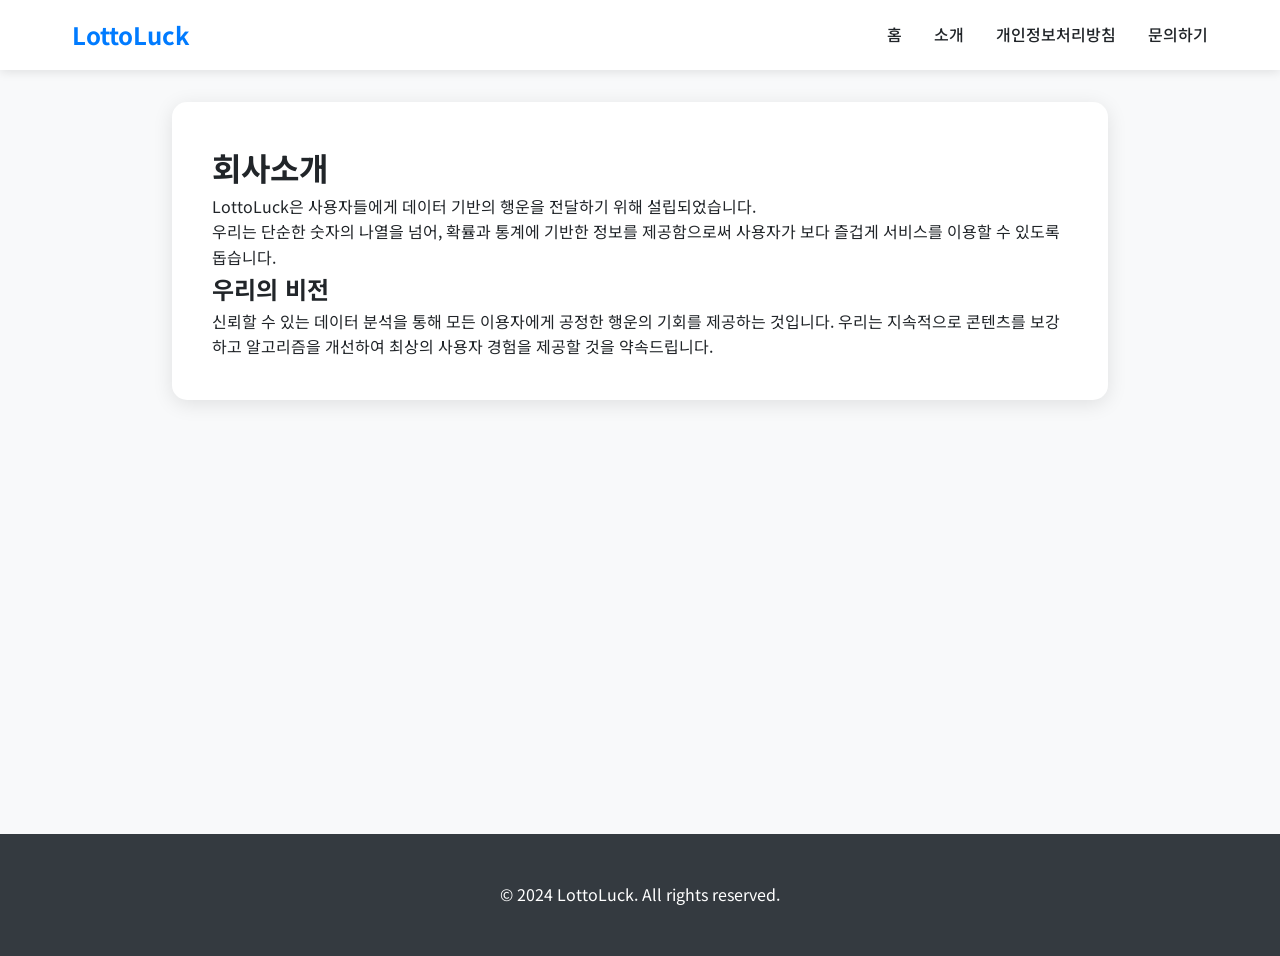
==== about.html @ 7fb33606 "Enhance site quality for AdSense: add content, legal pages, and professional UI" ====
<!DOCTYPE html>
<html lang="ko">
<head>
    <meta charset="UTF-8">
    <meta name="viewport" content="width=device-width, initial-scale=1.0">
    <title>회사소개 | LottoLuck</title>
    <link rel="stylesheet" href="style.css">
    <link href="https://fonts.googleapis.com/css2?family=Noto+Sans+KR:wght@300;400;500;700&display=swap" rel="stylesheet">
</head>
<body>
    <header>
        <nav class="navbar">
            <div class="logo">LottoLuck</div>
            <ul class="nav-links">
                <li><a href="index.html">홈</a></li>
                <li><a href="about.html">소개</a></li>
                <li><a href="privacy.html">개인정보처리방침</a></li>
                <li><a href="contact.html">문의하기</a></li>
            </ul>
        </nav>
    </header>

    <main class="container">
        <div class="card">
            <h1>회사소개</h1>
            <p>LottoLuck은 사용자들에게 데이터 기반의 행운을 전달하기 위해 설립되었습니다.</p>
            <p>우리는 단순한 숫자의 나열을 넘어, 확률과 통계에 기반한 정보를 제공함으로써 사용자가 보다 즐겁게 서비스를 이용할 수 있도록 돕습니다.</p>
            
            <h2>우리의 비전</h2>
            <p>신뢰할 수 있는 데이터 분석을 통해 모든 이용자에게 공정한 행운의 기회를 제공하는 것입니다. 우리는 지속적으로 콘텐츠를 보강하고 알고리즘을 개선하여 최상의 사용자 경험을 제공할 것을 약속드립니다.</p>
        </div>
    </main>

    <footer>
        <p>&copy; 2024 LottoLuck. All rights reserved.</p>
    </footer>
</body>
</html>
---- style.css ----
:root {
    --bg-color: #f8f9fa;
    --card-bg: #ffffff;
    --text-color: #212529;
    --primary-color: #007bff;
    --secondary-color: #6c757d;
    --accent-color: #28a745;
    --shadow: rgba(0, 0, 0, 0.1);
    --nav-bg: #ffffff;
    --footer-bg: #343a40;
    --footer-text: #ffffff;
}

body.dark-mode {
    --bg-color: #121212;
    --card-bg: #1e1e1e;
    --text-color: #e9ecef;
    --primary-color: #375a7f;
    --nav-bg: #1e1e1e;
    --shadow: rgba(0, 0, 0, 0.5);
}

* {
    box-sizing: border-box;
    margin: 0;
    padding: 0;
}

body {
    font-family: 'Noto Sans KR', sans-serif;
    background-color: var(--bg-color);
    color: var(--text-color);
    line-height: 1.6;
    transition: background-color 0.3s, color 0.3s;
}

/* Header & Navbar */
header {
    background-color: var(--nav-bg);
    box-shadow: 0 2px 10px var(--shadow);
    position: sticky;
    top: 0;
    z-index: 1000;
}

.navbar {
    display: flex;
    justify-content: space-between;
    align-items: center;
    max-width: 1200px;
    margin: 0 auto;
    padding: 1rem 2rem;
}

.logo {
    font-size: 1.5rem;
    font-weight: 700;
    color: var(--primary-color);
}

.nav-links {
    display: flex;
    list-style: none;
    gap: 2rem;
}

.nav-links a {
    text-decoration: none;
    color: var(--text-color);
    font-weight: 500;
    transition: color 0.2s;
}

.nav-links a:hover {
    color: var(--primary-color);
}

/* Container */
.container {
    max-width: 1000px;
    margin: 2rem auto;
    padding: 0 2rem;
    min-height: calc(100vh - 200px);
}

/* Hero Section */
.hero {
    margin-bottom: 3rem;
}

.card {
    background-color: var(--card-bg);
    padding: 2.5rem;
    border-radius: 15px;
    box-shadow: 0 4px 20px var(--shadow);
    margin-bottom: 2rem;
}

.title {
    font-size: 2rem;
    margin-bottom: 1rem;
    text-align: center;
}

.subtitle {
    text-align: center;
    color: var(--secondary-color);
    margin-bottom: 2rem;
}

/* Lotto Elements */
.lotto-display {
    display: flex;
    justify-content: center;
    flex-wrap: wrap;
    gap: 10px;
    margin-bottom: 2rem;
}

.lotto-ball {
    width: 50px;
    height: 50px;
    border-radius: 50%;
    display: flex;
    justify-content: center;
    align-items: center;
    font-size: 1.2rem;
    font-weight: 700;
    color: #fff;
    box-shadow: 0 2px 5px rgba(0,0,0,0.2);
    animation: pop-in 0.4s ease-out forwards;
}

.generate-btn {
    display: block;
    margin: 0 auto;
    padding: 12px 30px;
    background-color: var(--primary-color);
    color: white;
    border: none;
    border-radius: 8px;
    font-size: 1.1rem;
    font-weight: 600;
    cursor: pointer;
    transition: transform 0.2s, background-color 0.2s;
}

.generate-btn:hover {
    background-color: #0056b3;
    transform: translateY(-2px);
}

/* Content Sections */
.content-section {
    display: grid;
    grid-template-columns: 2fr 1fr;
    gap: 2rem;
    margin-bottom: 3rem;
}

article h2 {
    margin-bottom: 1rem;
    color: var(--primary-color);
}

article p {
    margin-bottom: 1.5rem;
}

article h3 {
    margin: 1.5rem 0 0.5rem;
}

.info-box {
    background-color: var(--card-bg);
    padding: 1.5rem;
    border-radius: 10px;
    box-shadow: 0 2px 10px var(--shadow);
    height: fit-content;
}

.info-box h4 {
    margin-bottom: 1rem;
    border-bottom: 2px solid var(--primary-color);
    padding-bottom: 0.5rem;
}

.info-box ul {
    list-style: none;
}

.info-box li {
    margin-bottom: 0.8rem;
    font-size: 0.9rem;
}

/* Theme Toggle */
.theme-toggle {
    background: none;
    border: 1px solid var(--primary-color);
    color: var(--primary-color);
    padding: 5px 15px;
    border-radius: 20px;
    cursor: pointer;
    font-weight: 500;
}

.theme-toggle:hover {
    background-color: var(--primary-color);
    color: white;
}

/* Footer */
footer {
    background-color: var(--footer-bg);
    color: var(--footer-text);
    padding: 3rem 2rem;
    text-align: center;
}

.footer-links {
    margin-top: 1rem;
}

.footer-links a {
    color: #adb5bd;
    text-decoration: none;
    margin: 0 10px;
    font-size: 0.9rem;
}

.footer-links a:hover {
    color: white;
}

/* Legal Content */
.legal-content h2 {
    margin: 2rem 0 1rem;
}

/* Animations */
@keyframes pop-in {
    0% { transform: scale(0); }
    100% { transform: scale(1); }
}

/* Responsive */
@media (max-width: 768px) {
    .content-section {
        grid-template-columns: 1fr;
    }
    
    .navbar {
        flex-direction: column;
        gap: 1rem;
    }
    
    .nav-links {
        gap: 1rem;
    }
}
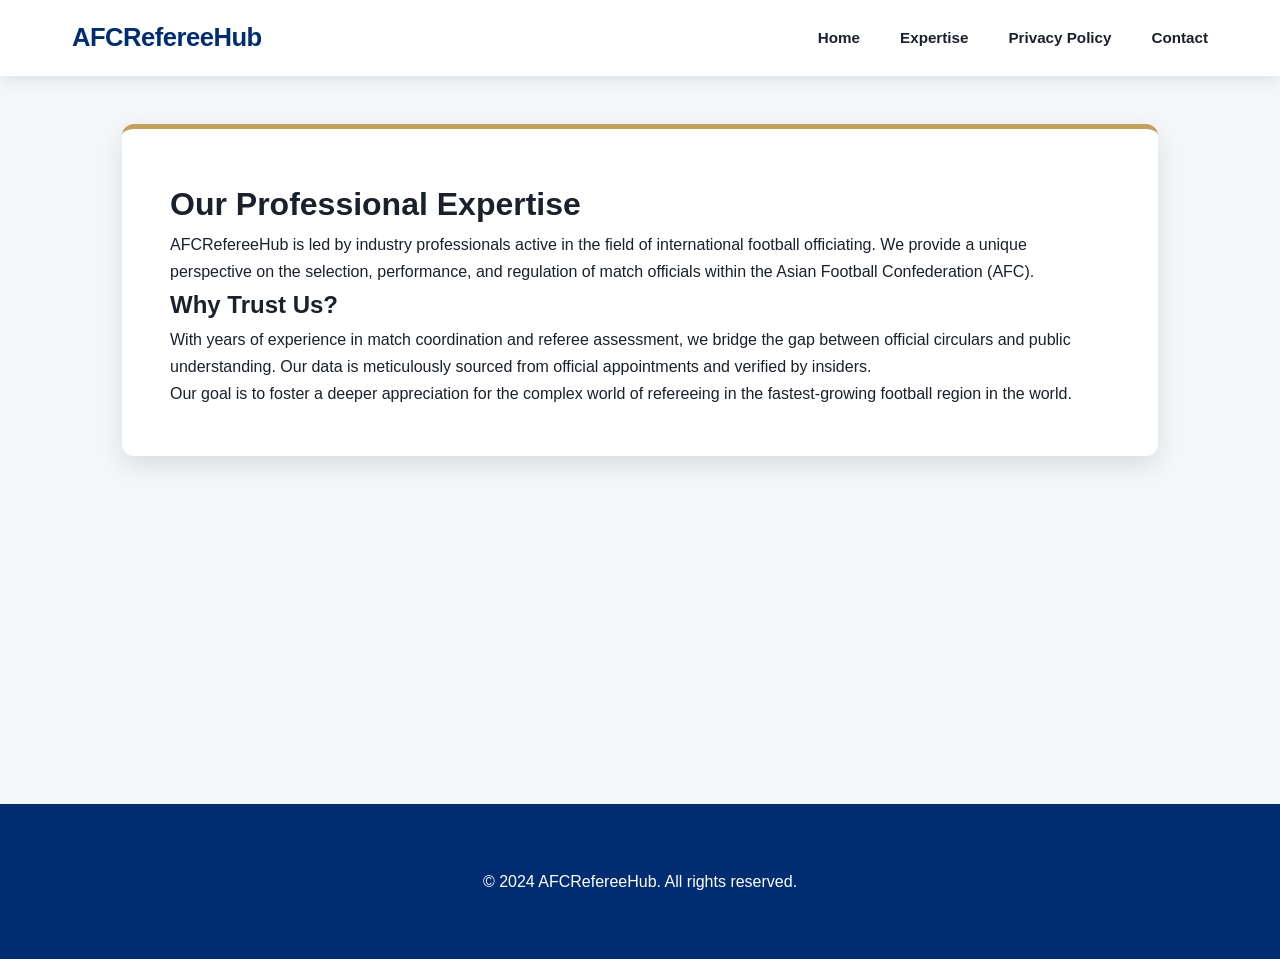
==== commit c56101b0: "Pivot to niche AFC Referee Insights platform: English content, professional UI, and expert data" ====
--- a/about.html
+++ b/about.html
@@ -1,38 +1,38 @@
 <!DOCTYPE html>
-<html lang="ko">
+<html lang="en">
 <head>
     <meta charset="UTF-8">
     <meta name="viewport" content="width=device-width, initial-scale=1.0">
-    <title>회사소개 | LottoLuck</title>
+    <title>About Our Expertise | AFCRefereeHub</title>
     <link rel="stylesheet" href="style.css">
-    <link href="https://fonts.googleapis.com/css2?family=Noto+Sans+KR:wght@300;400;500;700&display=swap" rel="stylesheet">
 </head>
 <body>
     <header>
         <nav class="navbar">
-            <div class="logo">LottoLuck</div>
+            <div class="logo">AFCRefereeHub</div>
             <ul class="nav-links">
-                <li><a href="index.html">홈</a></li>
-                <li><a href="about.html">소개</a></li>
-                <li><a href="privacy.html">개인정보처리방침</a></li>
-                <li><a href="contact.html">문의하기</a></li>
+                <li><a href="index.html">Home</a></li>
+                <li><a href="about.html">Expertise</a></li>
+                <li><a href="privacy.html">Privacy Policy</a></li>
+                <li><a href="contact.html">Contact</a></li>
             </ul>
         </nav>
     </header>
 
     <main class="container">
         <div class="card">
-            <h1>회사소개</h1>
-            <p>LottoLuck은 사용자들에게 데이터 기반의 행운을 전달하기 위해 설립되었습니다.</p>
-            <p>우리는 단순한 숫자의 나열을 넘어, 확률과 통계에 기반한 정보를 제공함으로써 사용자가 보다 즐겁게 서비스를 이용할 수 있도록 돕습니다.</p>
+            <h1>Our Professional Expertise</h1>
+            <p>AFCRefereeHub is led by industry professionals active in the field of international football officiating. We provide a unique perspective on the selection, performance, and regulation of match officials within the Asian Football Confederation (AFC).</p>
             
-            <h2>우리의 비전</h2>
-            <p>신뢰할 수 있는 데이터 분석을 통해 모든 이용자에게 공정한 행운의 기회를 제공하는 것입니다. 우리는 지속적으로 콘텐츠를 보강하고 알고리즘을 개선하여 최상의 사용자 경험을 제공할 것을 약속드립니다.</p>
+            <h2>Why Trust Us?</h2>
+            <p>With years of experience in match coordination and referee assessment, we bridge the gap between official circulars and public understanding. Our data is meticulously sourced from official appointments and verified by insiders.</p>
+            
+            <p>Our goal is to foster a deeper appreciation for the complex world of refereeing in the fastest-growing football region in the world.</p>
         </div>
     </main>
 
     <footer>
-        <p>&copy; 2024 LottoLuck. All rights reserved.</p>
+        <p>&copy; 2024 AFCRefereeHub. All rights reserved.</p>
     </footer>
 </body>
 </html>
--- a/style.css
+++ b/style.css
@@ -1,23 +1,23 @@
 :root {
-    --bg-color: #f8f9fa;
+    --bg-color: #f4f7f9;
     --card-bg: #ffffff;
-    --text-color: #212529;
-    --primary-color: #007bff;
-    --secondary-color: #6c757d;
-    --accent-color: #28a745;
+    --text-color: #1a202c;
+    --primary-color: #002d72; /* Navy Blue */
+    --accent-color: #c5a059;  /* Gold */
+    --secondary-color: #4a5568;
     --shadow: rgba(0, 0, 0, 0.1);
     --nav-bg: #ffffff;
-    --footer-bg: #343a40;
+    --footer-bg: #002d72;
     --footer-text: #ffffff;
 }
 
 body.dark-mode {
-    --bg-color: #121212;
-    --card-bg: #1e1e1e;
-    --text-color: #e9ecef;
-    --primary-color: #375a7f;
-    --nav-bg: #1e1e1e;
-    --shadow: rgba(0, 0, 0, 0.5);
+    --bg-color: #0f172a;
+    --card-bg: #1e293b;
+    --text-color: #f1f5f9;
+    --primary-color: #38bdf8;
+    --nav-bg: #1e293b;
+    --shadow: rgba(0, 0, 0, 0.4);
 }
 
 * {
@@ -27,17 +27,16 @@
 }
 
 body {
-    font-family: 'Noto Sans KR', sans-serif;
+    font-family: 'Inter', sans-serif;
     background-color: var(--bg-color);
     color: var(--text-color);
-    line-height: 1.6;
+    line-height: 1.7;
     transition: background-color 0.3s, color 0.3s;
 }
 
-/* Header & Navbar */
 header {
     background-color: var(--nav-bg);
-    box-shadow: 0 2px 10px var(--shadow);
+    box-shadow: 0 2px 15px var(--shadow);
     position: sticky;
     top: 0;
     z-index: 1000;
@@ -53,209 +52,164 @@
 }
 
 .logo {
-    font-size: 1.5rem;
-    font-weight: 700;
+    font-size: 1.6rem;
+    font-weight: 800;
     color: var(--primary-color);
+    letter-spacing: -0.5px;
 }
 
 .nav-links {
     display: flex;
     list-style: none;
-    gap: 2rem;
+    gap: 2.5rem;
 }
 
 .nav-links a {
     text-decoration: none;
     color: var(--text-color);
-    font-weight: 500;
+    font-weight: 600;
+    font-size: 0.95rem;
     transition: color 0.2s;
 }
 
 .nav-links a:hover {
-    color: var(--primary-color);
-}
-
-/* Container */
+    color: var(--accent-color);
+}
+
 .container {
-    max-width: 1000px;
-    margin: 2rem auto;
+    max-width: 1100px;
+    margin: 3rem auto;
     padding: 0 2rem;
-    min-height: calc(100vh - 200px);
-}
-
-/* Hero Section */
-.hero {
-    margin-bottom: 3rem;
+    min-height: calc(100vh - 300px);
 }
 
 .card {
     background-color: var(--card-bg);
-    padding: 2.5rem;
-    border-radius: 15px;
-    box-shadow: 0 4px 20px var(--shadow);
+    padding: 3rem;
+    border-radius: 12px;
+    box-shadow: 0 10px 25px var(--shadow);
+    border-top: 5px solid var(--accent-color);
+}
+
+.title {
+    font-size: 2.5rem;
+    margin-bottom: 1rem;
+    line-height: 1.2;
+}
+
+.subtitle {
+    color: var(--secondary-color);
+    font-size: 1.1rem;
     margin-bottom: 2rem;
 }
 
-.title {
-    font-size: 2rem;
+.status-badge {
+    display: inline-block;
+    padding: 6px 16px;
+    background-color: var(--accent-color);
+    color: #fff;
+    border-radius: 30px;
+    font-weight: 700;
+    font-size: 0.85rem;
+    text-transform: uppercase;
+}
+
+/* Data Table */
+.appointment-table-container {
+    margin: 2rem 0;
+    overflow-x: auto;
+}
+
+.data-table {
+    width: 100%;
+    border-collapse: collapse;
+    background: var(--card-bg);
+}
+
+.data-table th, .data-table td {
+    padding: 12px 15px;
+    text-align: left;
+    border-bottom: 1px solid #e2e8f0;
+}
+
+.data-table th {
+    background-color: var(--primary-color);
+    color: white;
+    font-weight: 600;
+}
+
+.data-table tr:hover {
+    background-color: rgba(197, 160, 89, 0.05);
+}
+
+.content-section {
+    display: grid;
+    grid-template-columns: 2.5fr 1fr;
+    gap: 3rem;
+    margin-top: 3rem;
+}
+
+.info-box {
+    background-color: var(--card-bg);
+    padding: 2rem;
+    border-radius: 12px;
+    box-shadow: 0 4px 15px var(--shadow);
+    height: fit-content;
+}
+
+.info-box h4 {
+    margin-bottom: 1.5rem;
+    color: var(--primary-color);
+    border-bottom: 2px solid var(--accent-color);
+    padding-bottom: 0.5rem;
+}
+
+.info-box ul {
+    list-style: none;
+}
+
+.info-box li {
     margin-bottom: 1rem;
-    text-align: center;
-}
-
-.subtitle {
-    text-align: center;
-    color: var(--secondary-color);
-    margin-bottom: 2rem;
-}
-
-/* Lotto Elements */
-.lotto-display {
-    display: flex;
-    justify-content: center;
-    flex-wrap: wrap;
-    gap: 10px;
-    margin-bottom: 2rem;
-}
-
-.lotto-ball {
-    width: 50px;
-    height: 50px;
-    border-radius: 50%;
-    display: flex;
-    justify-content: center;
-    align-items: center;
-    font-size: 1.2rem;
-    font-weight: 700;
-    color: #fff;
-    box-shadow: 0 2px 5px rgba(0,0,0,0.2);
-    animation: pop-in 0.4s ease-out forwards;
-}
-
-.generate-btn {
-    display: block;
-    margin: 0 auto;
-    padding: 12px 30px;
+    padding-left: 1.5rem;
+    position: relative;
+}
+
+.info-box li::before {
+    content: "⚽";
+    position: absolute;
+    left: 0;
+}
+
+.theme-toggle {
     background-color: var(--primary-color);
     color: white;
     border: none;
+    padding: 8px 18px;
     border-radius: 8px;
-    font-size: 1.1rem;
+    cursor: pointer;
     font-weight: 600;
-    cursor: pointer;
-    transition: transform 0.2s, background-color 0.2s;
-}
-
-.generate-btn:hover {
-    background-color: #0056b3;
-    transform: translateY(-2px);
-}
-
-/* Content Sections */
-.content-section {
-    display: grid;
-    grid-template-columns: 2fr 1fr;
-    gap: 2rem;
-    margin-bottom: 3rem;
-}
-
-article h2 {
-    margin-bottom: 1rem;
-    color: var(--primary-color);
-}
-
-article p {
-    margin-bottom: 1.5rem;
-}
-
-article h3 {
-    margin: 1.5rem 0 0.5rem;
-}
-
-.info-box {
-    background-color: var(--card-bg);
-    padding: 1.5rem;
-    border-radius: 10px;
-    box-shadow: 0 2px 10px var(--shadow);
-    height: fit-content;
-}
-
-.info-box h4 {
-    margin-bottom: 1rem;
-    border-bottom: 2px solid var(--primary-color);
-    padding-bottom: 0.5rem;
-}
-
-.info-box ul {
-    list-style: none;
-}
-
-.info-box li {
-    margin-bottom: 0.8rem;
-    font-size: 0.9rem;
-}
-
-/* Theme Toggle */
-.theme-toggle {
-    background: none;
-    border: 1px solid var(--primary-color);
-    color: var(--primary-color);
-    padding: 5px 15px;
-    border-radius: 20px;
-    cursor: pointer;
-    font-weight: 500;
-}
-
-.theme-toggle:hover {
-    background-color: var(--primary-color);
-    color: white;
-}
-
-/* Footer */
+}
+
 footer {
     background-color: var(--footer-bg);
     color: var(--footer-text);
-    padding: 3rem 2rem;
+    padding: 4rem 2rem;
     text-align: center;
+    margin-top: 5rem;
 }
 
 .footer-links {
-    margin-top: 1rem;
+    margin-top: 1.5rem;
 }
 
 .footer-links a {
-    color: #adb5bd;
+    color: #cbd5e1;
+    margin: 0 15px;
     text-decoration: none;
-    margin: 0 10px;
-    font-size: 0.9rem;
-}
-
-.footer-links a:hover {
-    color: white;
-}
-
-/* Legal Content */
-.legal-content h2 {
-    margin: 2rem 0 1rem;
-}
-
-/* Animations */
-@keyframes pop-in {
-    0% { transform: scale(0); }
-    100% { transform: scale(1); }
-}
-
-/* Responsive */
+}
+
 @media (max-width: 768px) {
     .content-section {
         grid-template-columns: 1fr;
     }
-    
-    .navbar {
-        flex-direction: column;
-        gap: 1rem;
-    }
-    
-    .nav-links {
-        gap: 1rem;
-    }
-}
+}
